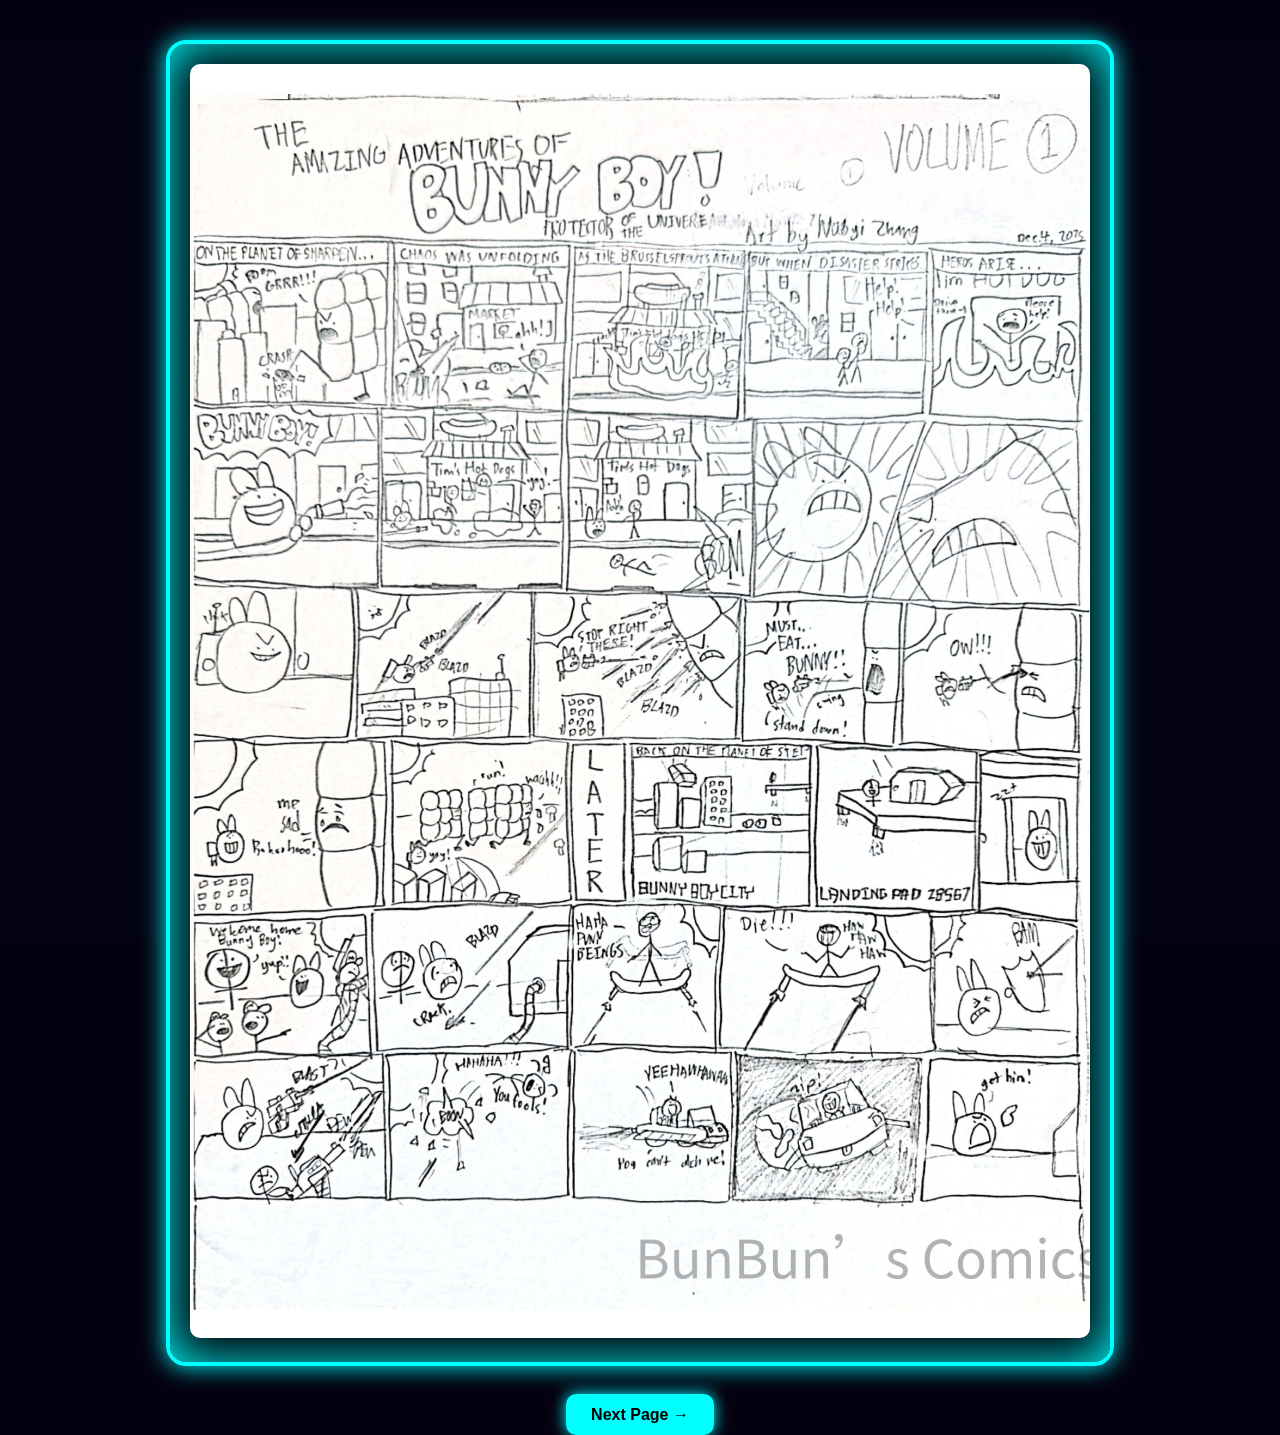
==== comic1-page1.html @ 80c4e8bc "Create comic1-page1.html" ====
<!DOCTYPE html>
<html lang="en">
<head>
<meta charset="UTF-8">
<title>Comic 1 — Page 1</title>
<style>
    body {
        margin: 0;
        background: #050010;
        font-family: Arial, sans-serif;
        overflow-x: hidden;
        color: white;
    }

    /* Starfield */
    .stars {
        position: fixed;
        width: 100%;
        height: 100%;
        background: url('https://i.imgur.com/9aK0R0v.png');
        opacity: 0.25;
        z-index: -3;
    }

    /* Fog */
    .fog {
        position: fixed;
        width: 100%;
        height: 100%;
        background: url('https://i.imgur.com/8fK4h8F.png');
        opacity: 0.15;
        animation: fogMove 20s linear infinite;
        z-index: -2;
    }
    @keyframes fogMove {
        from { transform: translateX(0); }
        to { transform: translateX(-200px); }
    }

    /* Grid */
    .grid {
        position: fixed;
        width: 100%;
        height: 100%;
        background: linear-gradient(#0ff2, #0ff2),
                    linear-gradient(90deg, #0ff2, #0ff2);
        background-size: 40px 40px;
        opacity: 0.05;
        z-index: -1;
    }

    /* Comic container */
    .comic-frame {
        margin: 40px auto;
        width: 90%;
        max-width: 900px;
        padding: 20px;
        border: 4px solid #0ff;
        border-radius: 20px;
        box-shadow: 0 0 25px #0ff, 0 0 50px #0ff inset;
        background: #0008;
    }

    .comic-frame img {
        width: 100%;
        border-radius: 10px;
    }

    /* Navigation */
    .nav-buttons {
        text-align: center;
        margin-top: 20px;
    }

    .nav-buttons a {
        padding: 12px 25px;
        background: #0ff;
        color: #000;
        border-radius: 10px;
        text-decoration: none;
        font-weight: bold;
        box-shadow: 0 0 15px #0ff;
        transition: 0.2s;
    }

    .nav-buttons a:hover {
        background: #0aa;
        box-shadow: 0 0 25px #0ff;
    }
</style>
</head>
<body>

<div class="stars"></div>
<div class="fog"></div>
<div class="grid"></div>

<div class="comic-frame">
    <img src="comics/comic1/comic1-page1.png" alt="Comic Page 1">
</div>

<div class="nav-buttons">
    <a href="comic1-page2.html">Next Page →</a>
</div>

<script>
document.addEventListener("keydown", function(e) {
    if (e.key === "ArrowRight") {
        window.location.href = "comic1-page2.html";
    }
});
</script>

</body>
</html>
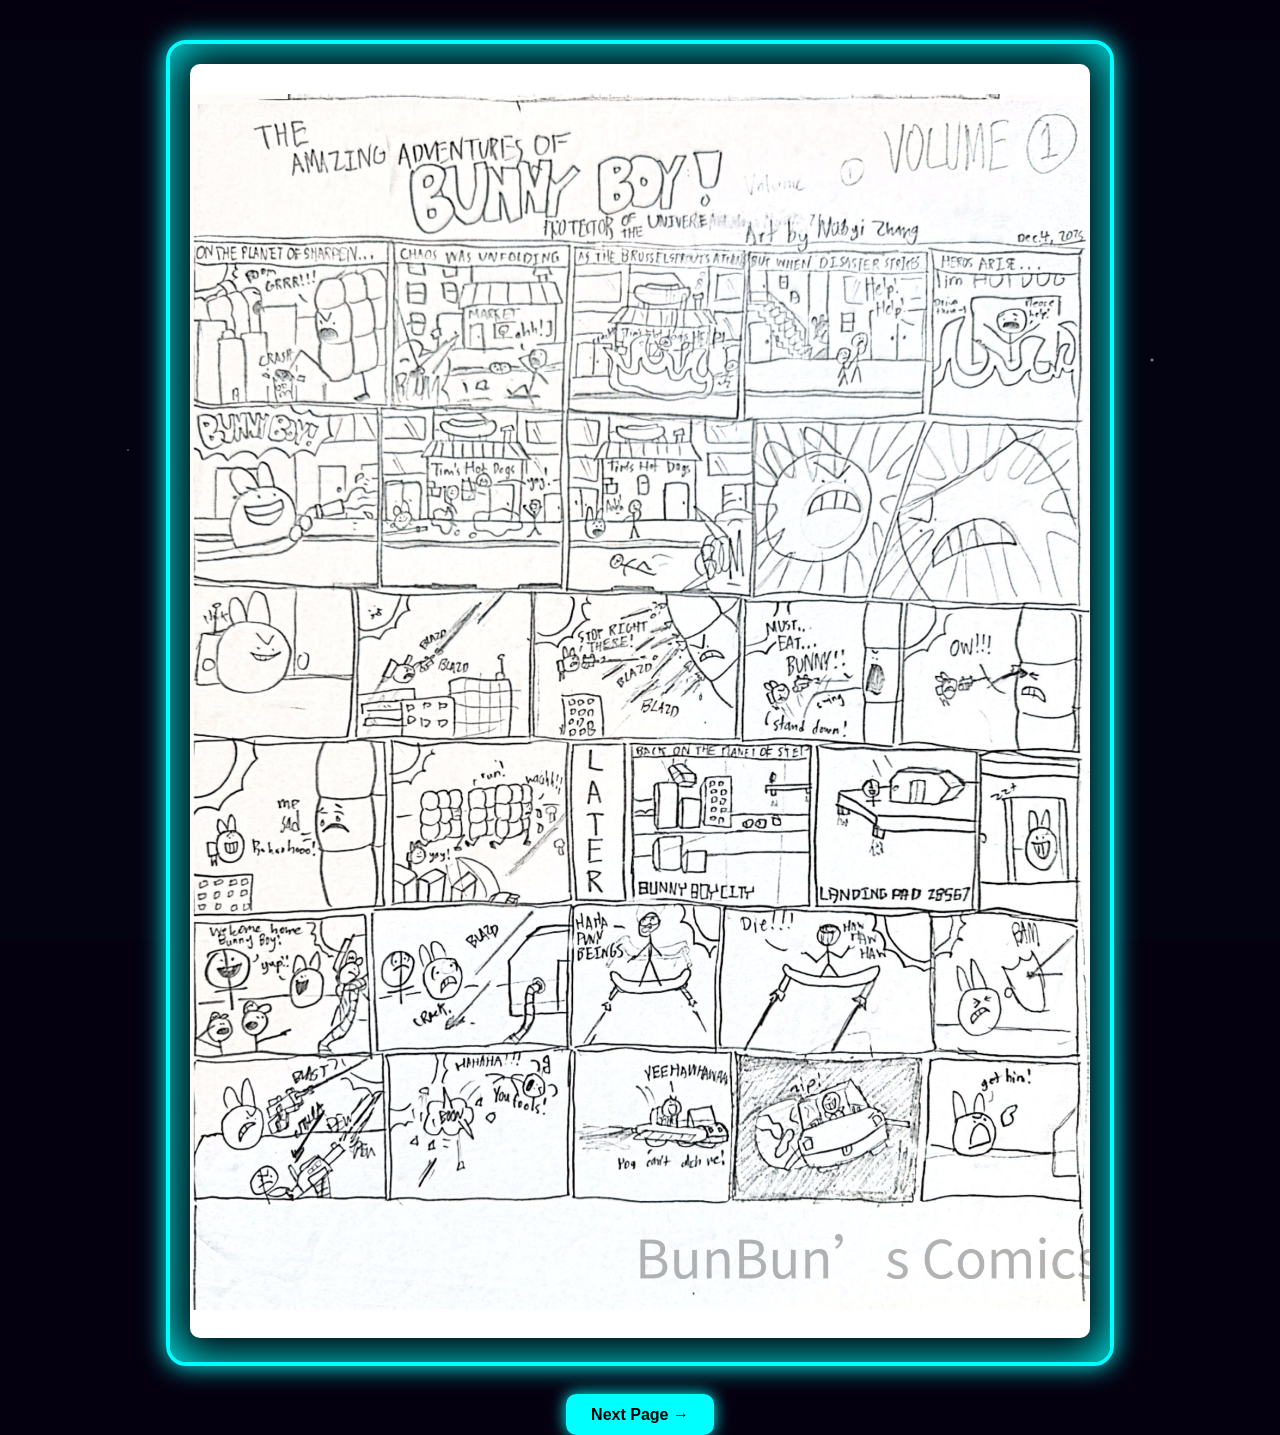
==== commit 3979f003: "Update comic1-page1.html" ====
--- a/comic1-page1.html
+++ b/comic1-page1.html
@@ -3,6 +3,7 @@
 <head>
 <meta charset="UTF-8">
 <title>Comic 1 — Page 1</title>
+
 <style>
     body {
         margin: 0;
@@ -12,29 +13,40 @@
         color: white;
     }
 
-    /* Starfield */
-    .stars {
+    /* ⭐ CSS STARFIELD (no images needed) */
+    .starfield {
         position: fixed;
-        width: 100%;
-        height: 100%;
-        background: url('https://i.imgur.com/9aK0R0v.png');
-        opacity: 0.25;
-        z-index: -3;
+        inset: 0;
+        z-index: -5;
+        pointer-events: none;
+        overflow: hidden;
     }
 
-    /* Fog */
-    .fog {
-        position: fixed;
-        width: 100%;
-        height: 100%;
-        background: url('https://i.imgur.com/8fK4h8F.png');
-        opacity: 0.15;
-        animation: fogMove 20s linear infinite;
-        z-index: -2;
+    .starfield::before,
+    .starfield::after {
+        content: "";
+        position: absolute;
+        inset: 0;
+        background:
+            radial-gradient(2px 2px at 20% 30%, #ffffff, transparent),
+            radial-gradient(1px 1px at 80% 70%, #ffffff, transparent),
+            radial-gradient(2px 2px at 50% 90%, #ffffff, transparent),
+            radial-gradient(1px 1px at 10% 50%, #ffffff, transparent),
+            radial-gradient(2px 2px at 70% 20%, #ffffff, transparent),
+            radial-gradient(1px 1px at 40% 80%, #ffffff, transparent),
+            radial-gradient(2px 2px at 90% 40%, #ffffff, transparent);
+        opacity: 0.6;
+        animation: starDrift 40s linear infinite;
     }
-    @keyframes fogMove {
-        from { transform: translateX(0); }
-        to { transform: translateX(-200px); }
+
+    .starfield::after {
+        opacity: 0.3;
+        animation-duration: 70s;
+    }
+
+    @keyframes starDrift {
+        from { transform: translateY(0); }
+        to { transform: translateY(2000px); }
     }
 
     /* Grid */
@@ -89,10 +101,9 @@
     }
 </style>
 </head>
+
 <body>
-
-<div class="stars"></div>
-<div class="fog"></div>
+<div class="starfield"></div>
 <div class="grid"></div>
 
 <div class="comic-frame">
